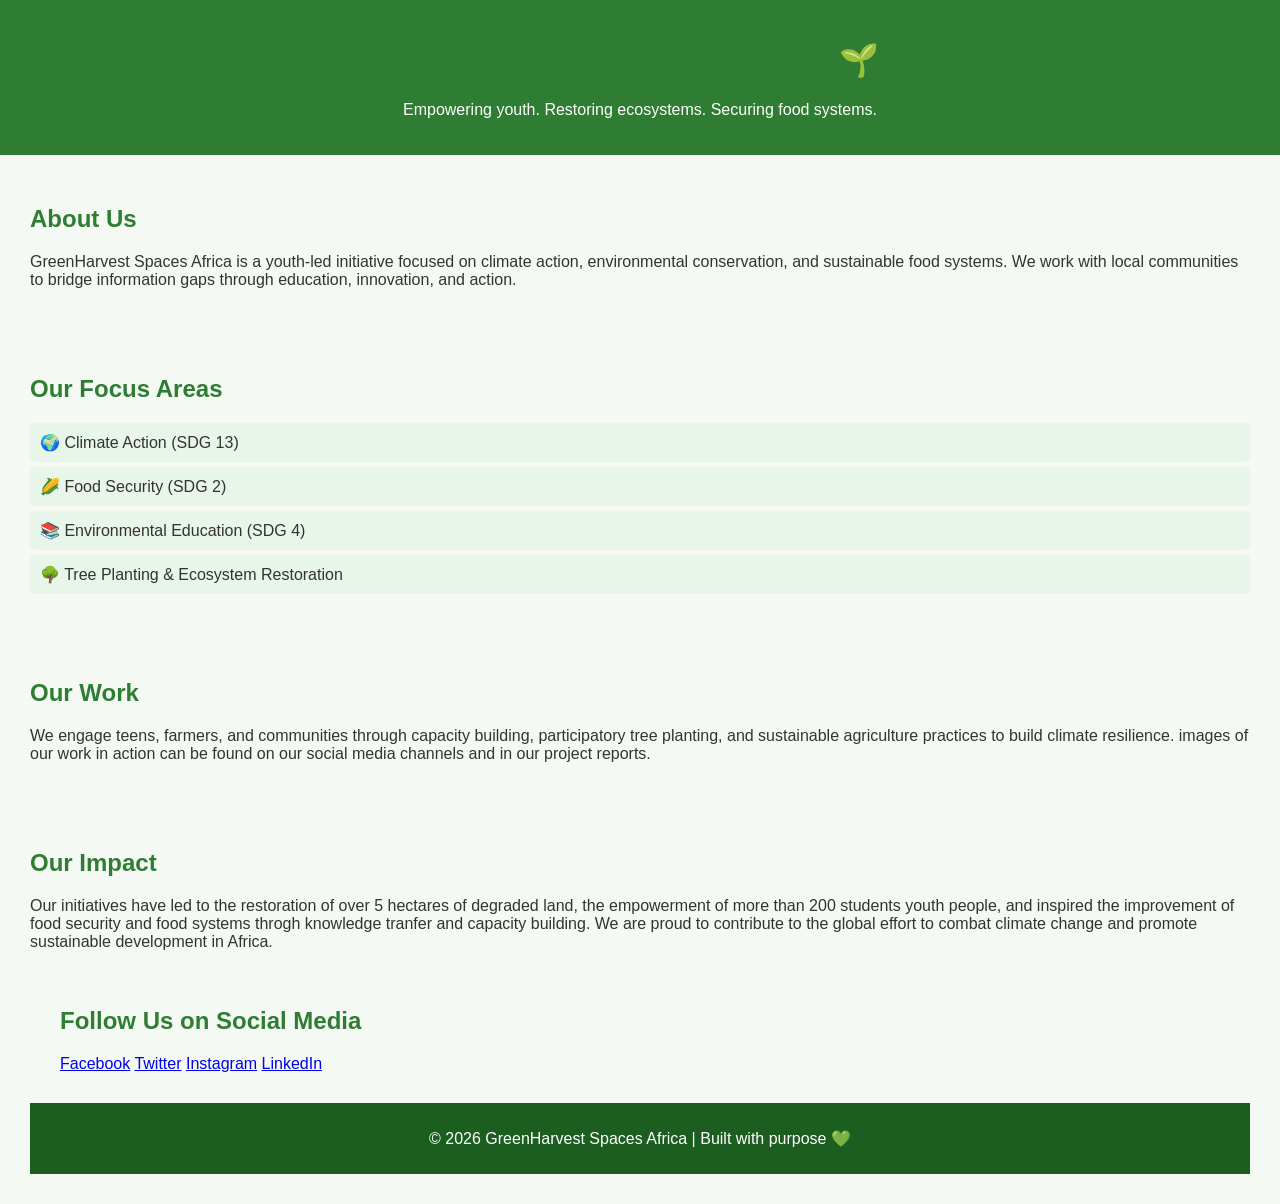
==== index.html @ 514d8781 "save new update" ====
<!DOCTYPE html>
<html lang="en">
<head><link rel="stylesheet" href="style.css">
    <meta charset="UTF-8">
    <meta name="viewport" content="width=device-width, initial-scale=1.0">
    <title>GreenHarvest Spaces Africa</title>
</head>
<body>

    <header>
        <h1>GreenHarvest Spaces Africa 🌱</h1>
        <p>Empowering youth. Restoring ecosystems. Securing food systems.</p>
    </header>

    <section>
        <h2>About Us</h2>
        <p>
            GreenHarvest Spaces Africa is a youth-led initiative focused on climate action,
            environmental conservation, and sustainable food systems. We work with local
            communities to bridge information gaps through education, innovation, and action.
        </p>
    </section>

    <section>
        <h2>Our Focus Areas</h2>
        <ul>
            <li>🌍 Climate Action (SDG 13)</li>
            <li>🌽 Food Security (SDG 2)</li>
            <li>📚 Environmental Education (SDG 4)</li>
            <li>🌳 Tree Planting & Ecosystem Restoration</li>
        </ul>
    </section>

    <section>
        <h2>Our Work</h2>
        <p>
            We engage teens, farmers, and communities through capacity building,
            participatory tree planting, and sustainable agriculture practices
            to build climate resilience. images of our work in action can be found on our social media channels and in our project reports.
        </p>
    </section>
    <section>
        <h2>Our Impact</h2>
        <p>
            Our initiatives have led to the restoration of over 5 hectares of degraded land,
            the empowerment of more than 200 students youth people, and inspired the improvement of food security and food systems throgh knowledge tranfer and capacity building. We are proud to contribute to the global effort to combat climate change and promote sustainable development in Africa.  
        </p>
    
<section class="social-media">
    <h2>Follow Us on Social Media</h2>
    <div class="icons">
        <a href="https://www.facebook.com/YourPage" target="_blank">Facebook</a>
        <a href="https://twitter.com/YourHandle" target="_blank">Twitter</a>
        <a href="https://www.instagram.com/YourHandle" target="_blank">Instagram</a>
        <a href="https://www.linkedin.com/company/YourPage" target="_blank">LinkedIn</a>
    </div>
</section>
    <footer>
        <p>© 2026 GreenHarvest Spaces Africa | Built with purpose 💚</p>
    </footer>

</body>
</html>
---- style.css ----
body {
    font-family: Arial, sans-serif;
    margin: 0;
    padding: 0;
    background-color: #f4f9f4;
    color: #333;
}

header {
    background-color: #2e7d32;
    color: white;
    text-align: center;
    padding: 20px;
}

section {
    padding: 20px;
    margin: 10px;
}

h1, h2 {
    color: #2e7d32;
}

ul {
    list-style-type: none;
    padding: 0;
}

ul li {
    background: #e8f5e9;
    margin: 5px 0;
    padding: 10px;
    border-radius: 5px;
}

footer {
    background-color: #1b5e20;
    color: white;
    text-align: center;
    padding: 10px;
}
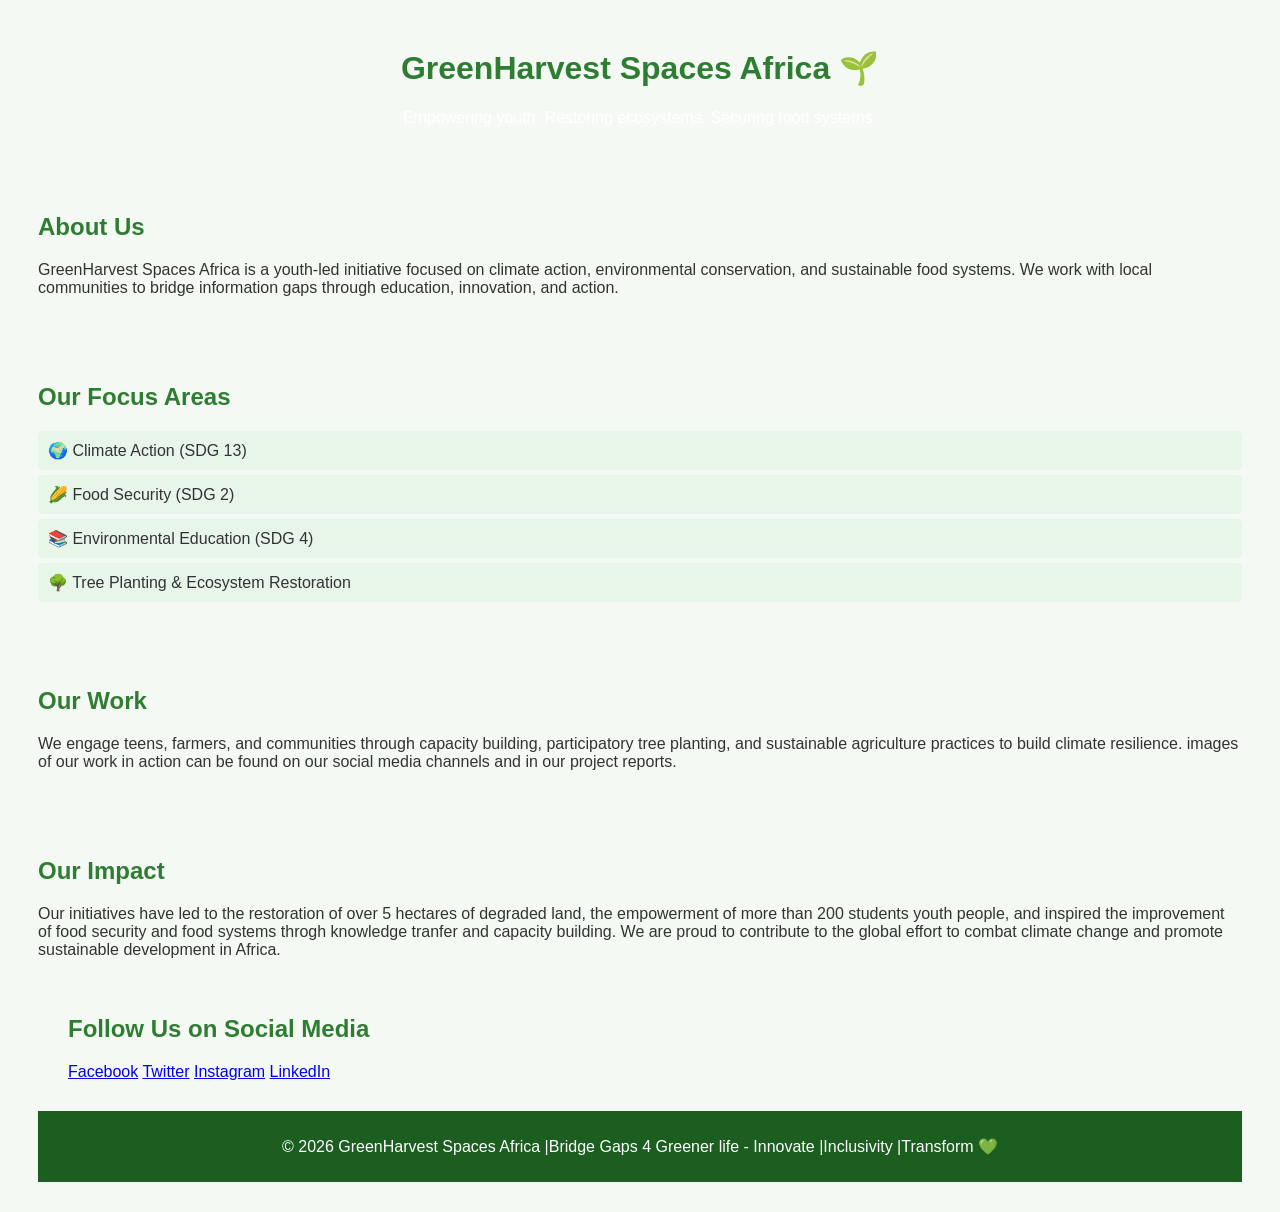
==== commit ab04cd2f: "Modify LinkedIn link and footer content Updated LinkedIn link and footer text for clarity." ====
--- a/index.html
+++ b/index.html
@@ -45,19 +45,19 @@
             Our initiatives have led to the restoration of over 5 hectares of degraded land,
             the empowerment of more than 200 students youth people, and inspired the improvement of food security and food systems throgh knowledge tranfer and capacity building. We are proud to contribute to the global effort to combat climate change and promote sustainable development in Africa.  
         </p>
-    
-<section class="social-media">
+  <section class="social-media">
     <h2>Follow Us on Social Media</h2>
     <div class="icons">
         <a href="https://www.facebook.com/YourPage" target="_blank">Facebook</a>
         <a href="https://twitter.com/YourHandle" target="_blank">Twitter</a>
         <a href="https://www.instagram.com/YourHandle" target="_blank">Instagram</a>
-        <a href="https://www.linkedin.com/company/YourPage" target="_blank">LinkedIn</a>
+        <a href="https://www.linkedin.com/company/YourPage" target="_https://www.linkedin.com/company/greenharvest-spaces">LinkedIn</a>
     </div>
 </section>
+
     <footer>
-        <p>© 2026 GreenHarvest Spaces Africa | Built with purpose 💚</p>
+        <p>© 2026 GreenHarvest Spaces Africa |Bridge Gaps 4 Greener life - Innovate |Inclusivity |Transform 💚</p>
     </footer>
 
 </body>
-</html>+</html>
--- a/style.css
+++ b/style.css
@@ -1,13 +1,13 @@
 body {
     font-family: Arial, sans-serif;
-    margin: 0;
-    padding: 0;
+    margin: 1;
+    padding: 1;
     background-color: #f4f9f4;
     color: #333;
 }
 
 header {
-    background-color: #2e7d32;
+    box-background-color: #2e7d32;
     color: white;
     text-align: center;
     padding: 20px;
@@ -39,4 +39,4 @@
     color: white;
     text-align: center;
     padding: 10px;
-}+}
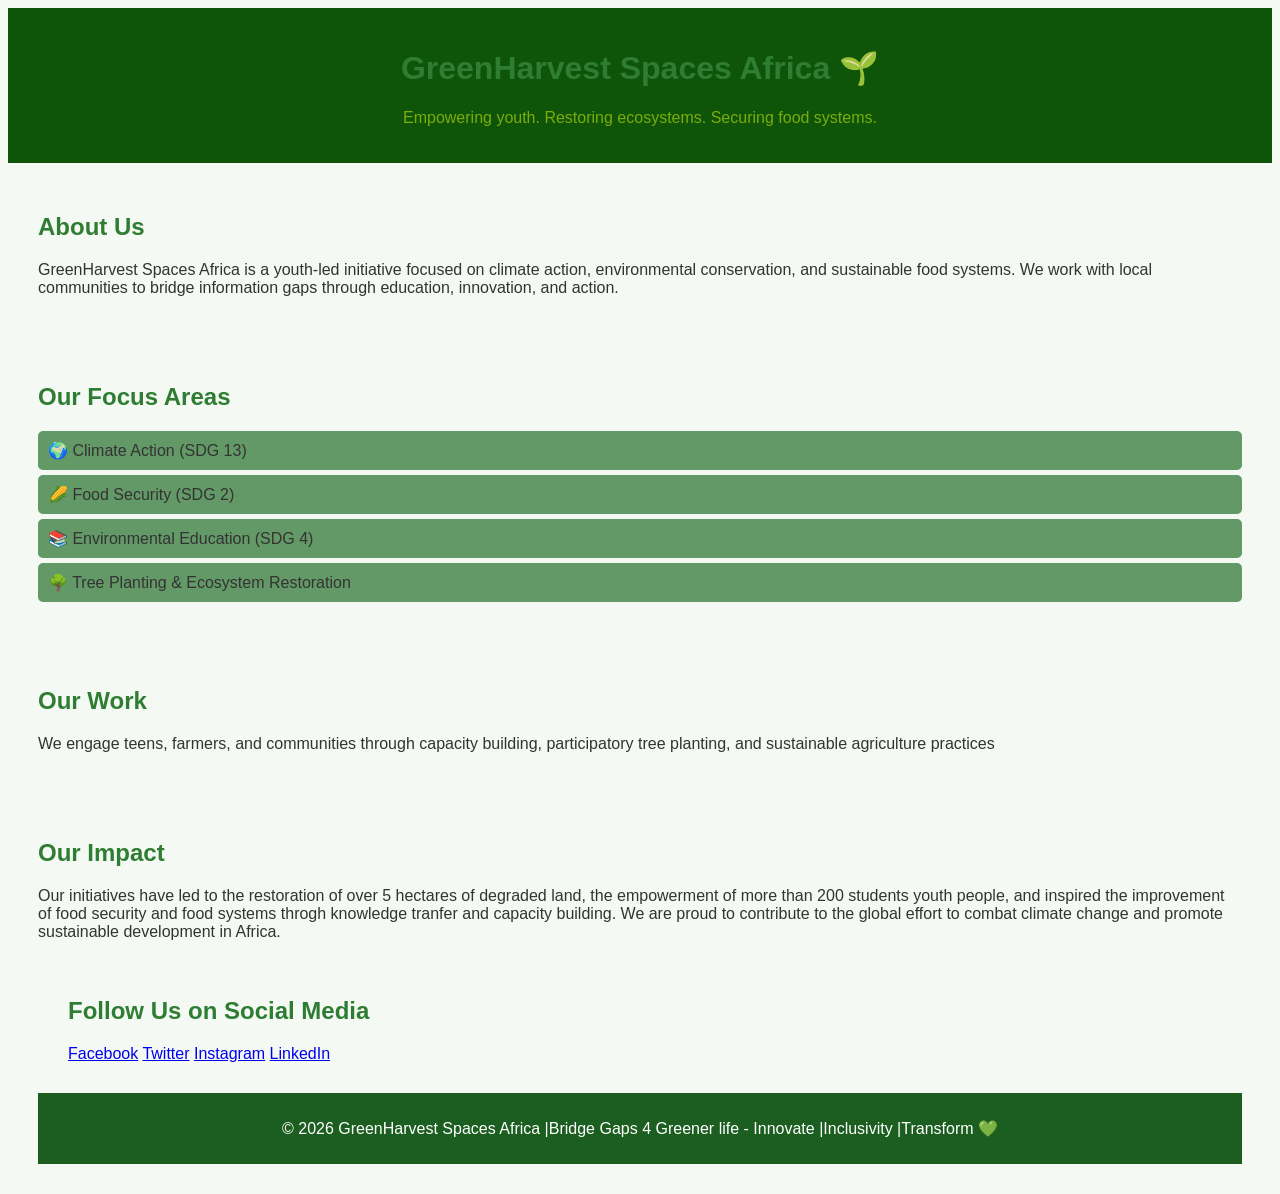
==== commit d09de41d: "save all changes" ====
--- a/index.html
+++ b/index.html
@@ -36,7 +36,6 @@
         <p>
             We engage teens, farmers, and communities through capacity building,
             participatory tree planting, and sustainable agriculture practices
-            to build climate resilience. images of our work in action can be found on our social media channels and in our project reports.
         </p>
     </section>
     <section>
@@ -45,7 +44,8 @@
             Our initiatives have led to the restoration of over 5 hectares of degraded land,
             the empowerment of more than 200 students youth people, and inspired the improvement of food security and food systems throgh knowledge tranfer and capacity building. We are proud to contribute to the global effort to combat climate change and promote sustainable development in Africa.  
         </p>
-  <section class="social-media">
+    
+<section class="social-media">
     <h2>Follow Us on Social Media</h2>
     <div class="icons">
         <a href="https://www.facebook.com/YourPage" target="_blank">Facebook</a>
@@ -54,10 +54,9 @@
         <a href="https://www.linkedin.com/company/YourPage" target="_https://www.linkedin.com/company/greenharvest-spaces">LinkedIn</a>
     </div>
 </section>
-
     <footer>
         <p>© 2026 GreenHarvest Spaces Africa |Bridge Gaps 4 Greener life - Innovate |Inclusivity |Transform 💚</p>
     </footer>
 
 </body>
-</html>
+</html>
--- a/style.css
+++ b/style.css
@@ -1,5 +1,5 @@
 body {
-    font-family: Arial, sans-serif;
+    font-family:'Franklin Gothic Medium', 'Arial Narrow', Arial, sans-serif, sans-serif;
     margin: 1;
     padding: 1;
     background-color: #f4f9f4;
@@ -7,8 +7,8 @@
 }
 
 header {
-    box-background-color: #2e7d32;
-    color: white;
+    background-color: #0f5509;
+    color: rgb(124, 172, 12);
     text-align: center;
     padding: 20px;
 }
@@ -28,7 +28,7 @@
 }
 
 ul li {
-    background: #e8f5e9;
+    background: #639967;
     margin: 5px 0;
     padding: 10px;
     border-radius: 5px;
@@ -39,4 +39,4 @@
     color: white;
     text-align: center;
     padding: 10px;
-}
+}
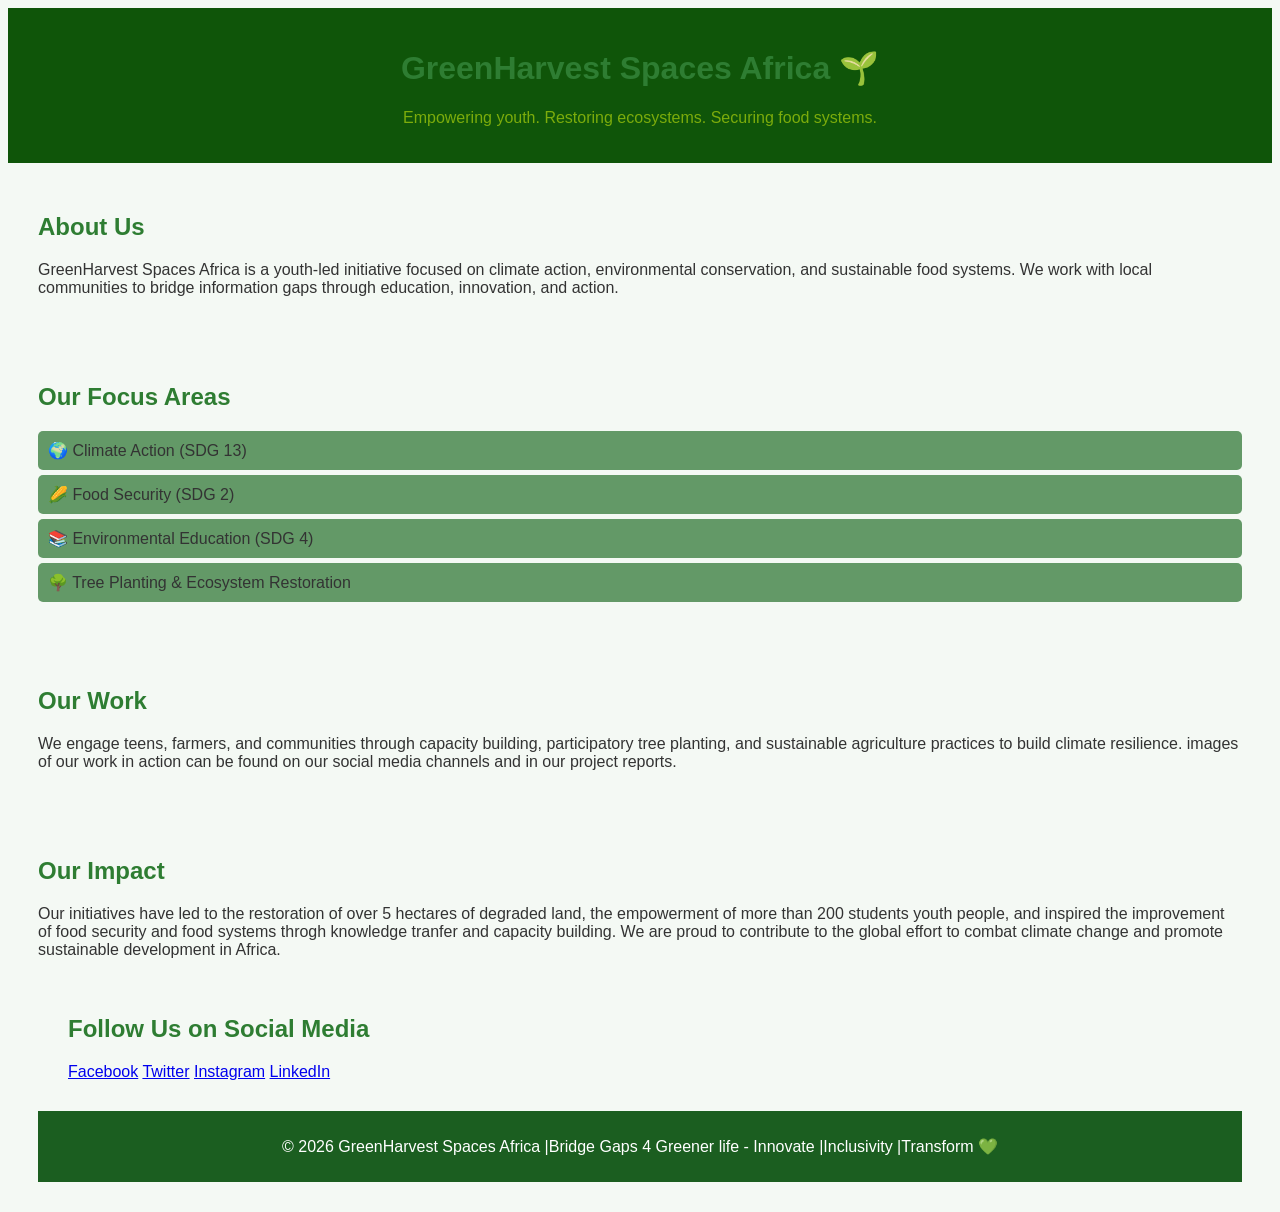
==== commit 6d28f5a1: "Adjust top bar color for title background to green update linkedin link" ====
--- a/index.html
+++ b/index.html
@@ -36,6 +36,7 @@
         <p>
             We engage teens, farmers, and communities through capacity building,
             participatory tree planting, and sustainable agriculture practices
+            to build climate resilience. images of our work in action can be found on our social media channels and in our project reports.
         </p>
     </section>
     <section>
@@ -44,19 +45,19 @@
             Our initiatives have led to the restoration of over 5 hectares of degraded land,
             the empowerment of more than 200 students youth people, and inspired the improvement of food security and food systems throgh knowledge tranfer and capacity building. We are proud to contribute to the global effort to combat climate change and promote sustainable development in Africa.  
         </p>
-    
-<section class="social-media">
+  <section class="social-media">
     <h2>Follow Us on Social Media</h2>
     <div class="icons">
         <a href="https://www.facebook.com/YourPage" target="_blank">Facebook</a>
         <a href="https://twitter.com/YourHandle" target="_blank">Twitter</a>
         <a href="https://www.instagram.com/YourHandle" target="_blank">Instagram</a>
-        <a href="https://www.linkedin.com/company/YourPage" target="_https://www.linkedin.com/company/greenharvest-spaces">LinkedIn</a>
+        <a href="https://www.linkedin.com/company/greenharvest-spaces" target=>LinkedIn</a>
     </div>
 </section>
+
     <footer>
         <p>© 2026 GreenHarvest Spaces Africa |Bridge Gaps 4 Greener life - Innovate |Inclusivity |Transform 💚</p>
     </footer>
 
 </body>
-</html>+</html>
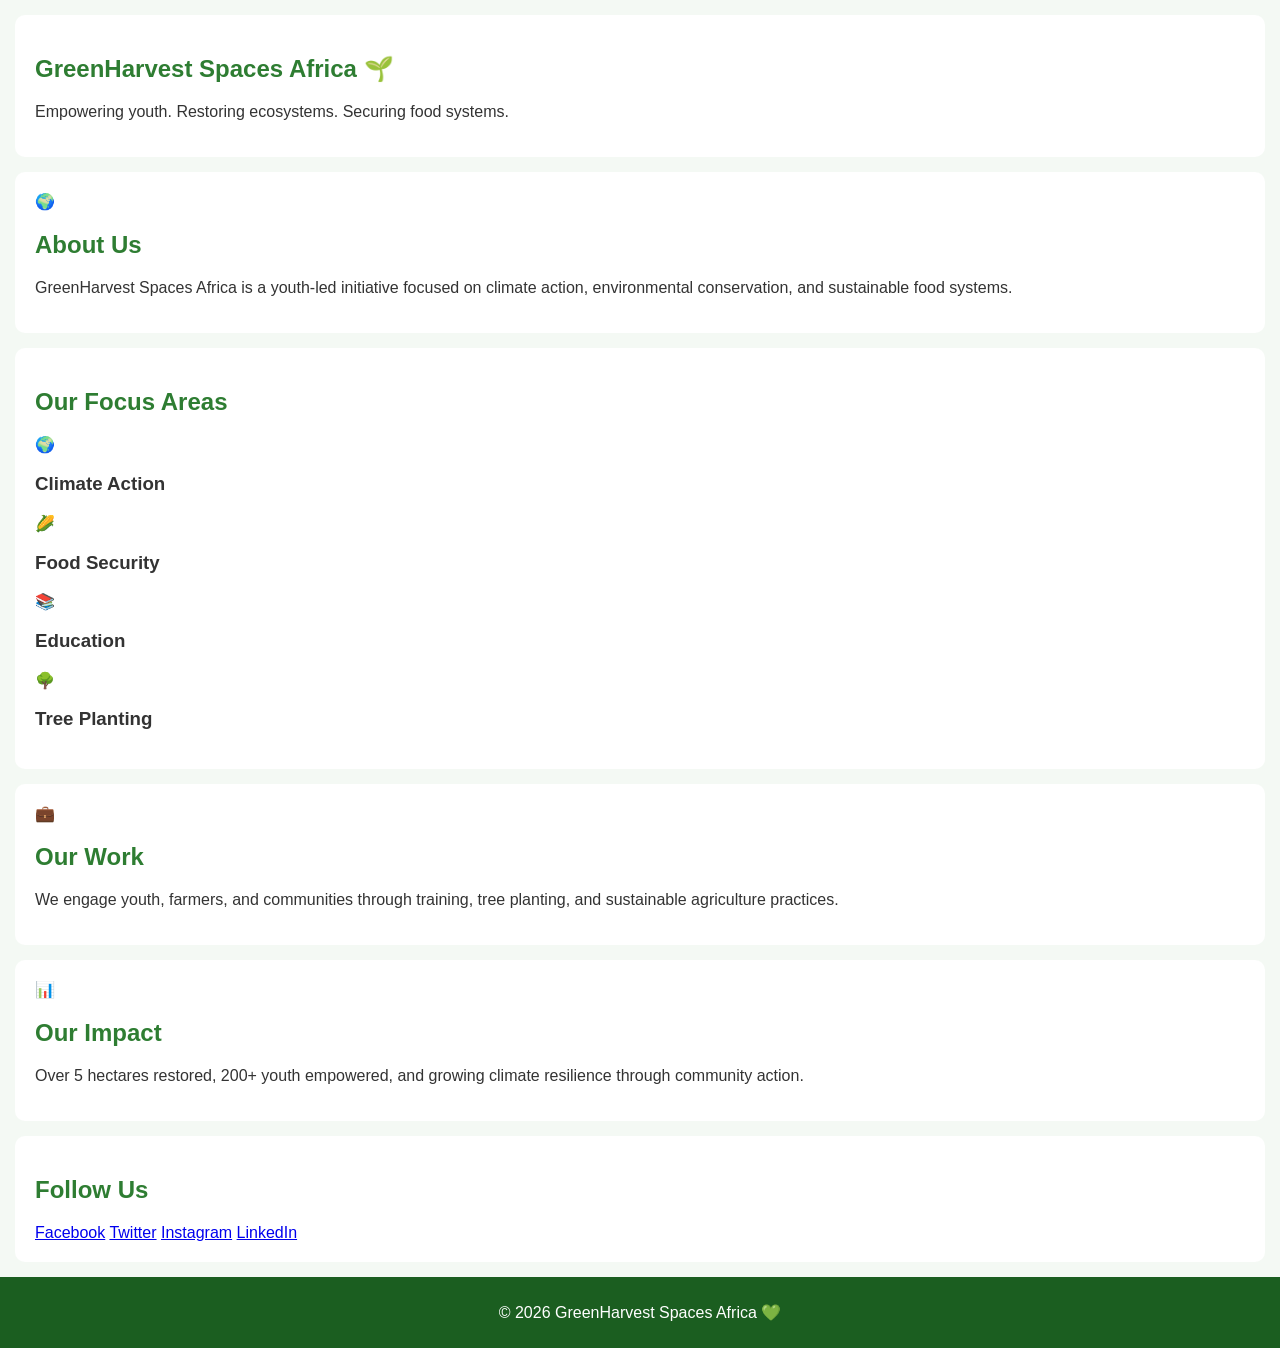
==== commit 2bd1d8ee: "SAVE UPDATES ON CSS" ====
--- a/index.html
+++ b/index.html
@@ -1,63 +1,104 @@
 <!DOCTYPE html>
 <html lang="en">
-<head><link rel="stylesheet" href="style.css">
+<head>
     <meta charset="UTF-8">
     <meta name="viewport" content="width=device-width, initial-scale=1.0">
     <title>GreenHarvest Spaces Africa</title>
+    <link rel="stylesheet" href="style.css">
 </head>
+
 <body>
 
-    <header>
-        <h1>GreenHarvest Spaces Africa 🌱</h1>
-        <p>Empowering youth. Restoring ecosystems. Securing food systems.</p>
-    </header>
-
-    <section>
-        <h2>About Us</h2>
-        <p>
-            GreenHarvest Spaces Africa is a youth-led initiative focused on climate action,
-            environmental conservation, and sustainable food systems. We work with local
-            communities to bridge information gaps through education, innovation, and action.
-        </p>
+    <!-- HERO -->
+    <section class="section">
+        <div class="card">
+            <h1>GreenHarvest Spaces Africa 🌱</h1>
+            <p>Empowering youth. Restoring ecosystems. Securing food systems.</p>
+        </div>
     </section>
 
-    <section>
-        <h2>Our Focus Areas</h2>
-        <ul>
-            <li>🌍 Climate Action (SDG 13)</li>
-            <li>🌽 Food Security (SDG 2)</li>
-            <li>📚 Environmental Education (SDG 4)</li>
-            <li>🌳 Tree Planting & Ecosystem Restoration</li>
-        </ul>
+    <!-- ABOUT -->
+    <section class="section">
+        <div class="card">
+            <div class="circle">🌍</div>
+            <h2>About Us</h2>
+            <p>
+                GreenHarvest Spaces Africa is a youth-led initiative focused on climate action,
+                environmental conservation, and sustainable food systems.
+            </p>
+        </div>
     </section>
 
-    <section>
-        <h2>Our Work</h2>
-        <p>
-            We engage teens, farmers, and communities through capacity building,
-            participatory tree planting, and sustainable agriculture practices
-            to build climate resilience. images of our work in action can be found on our social media channels and in our project reports.
-        </p>
+    <!-- FOCUS AREAS -->
+    <section class="section">
+        <div class="card">
+            <h2>Our Focus Areas</h2>
+
+            <div class="container">
+                <div class="box">
+                    <div class="circle">🌍</div>
+                    <h3>Climate Action</h3>
+                </div>
+
+                <div class="box">
+                    <div class="circle">🌽</div>
+                    <h3>Food Security</h3>
+                </div>
+
+                <div class="box">
+                    <div class="circle">📚</div>
+                    <h3>Education</h3>
+                </div>
+
+                <div class="box">
+                    <div class="circle">🌳</div>
+                    <h3>Tree Planting</h3>
+                </div>
+            </div>
+        </div>
     </section>
-    <section>
-        <h2>Our Impact</h2>
-        <p>
-            Our initiatives have led to the restoration of over 5 hectares of degraded land,
-            the empowerment of more than 200 students youth people, and inspired the improvement of food security and food systems throgh knowledge tranfer and capacity building. We are proud to contribute to the global effort to combat climate change and promote sustainable development in Africa.  
-        </p>
-  <section class="social-media">
-    <h2>Follow Us on Social Media</h2>
-    <div class="icons">
-        <a href="https://www.facebook.com/YourPage" target="_blank">Facebook</a>
-        <a href="https://twitter.com/YourHandle" target="_blank">Twitter</a>
-        <a href="https://www.instagram.com/YourHandle" target="_blank">Instagram</a>
-        <a href="https://www.linkedin.com/company/greenharvest-spaces" target=>LinkedIn</a>
-    </div>
-</section>
 
+    <!-- WORK -->
+    <section class="section">
+        <div class="card">
+            <div class="circle">💼</div>
+            <h2>Our Work</h2>
+            <p>
+                We engage youth, farmers, and communities through training,
+                tree planting, and sustainable agriculture practices.
+            </p>
+        </div>
+    </section>
+
+    <!-- IMPACT -->
+    <section class="section">
+        <div class="card">
+            <div class="circle">📊</div>
+            <h2>Our Impact</h2>
+            <p>
+                Over 5 hectares restored, 200+ youth empowered, and growing
+                climate resilience through community action.
+            </p>
+        </div>
+    </section>
+
+    <!-- SOCIAL -->
+    <section class="section">
+        <div class="card">
+            <h2>Follow Us</h2>
+            <div class="icons">
+                <a href="#">Facebook</a>
+                <a href="#">Twitter</a>
+                <a href="#">Instagram</a>
+                <a href="#">LinkedIn</a>
+            </div>
+        </div>
+    </section>
+
+    <!-- FOOTER -->
     <footer>
-        <p>© 2026 GreenHarvest Spaces Africa |Bridge Gaps 4 Greener life - Innovate |Inclusivity |Transform 💚</p>
+        <p>© 2026 GreenHarvest Spaces Africa 💚</p>
     </footer>
 
 </body>
-</html>
+</html>
--- a/style.css
+++ b/style.css
@@ -1,21 +1,23 @@
 body {
-    font-family:'Franklin Gothic Medium', 'Arial Narrow', Arial, sans-serif, sans-serif;
-    margin: 1;
-    padding: 1;
+    font-family: Arial, sans-serif;
+    margin: 0;
+    padding: 0;
     background-color: #f4f9f4;
     color: #333;
 }
 
 header {
-    background-color: #0f5509;
-    color: rgb(124, 172, 12);
+    background: linear-gradient(135deg, #1b5e20, #4caf50);
+    color: white;
     text-align: center;
-    padding: 20px;
+    padding: 40px 20px;
 }
 
 section {
+    background: white;
     padding: 20px;
-    margin: 10px;
+    margin: 15px;
+    border-radius: 10px;
 }
 
 h1, h2 {
@@ -23,12 +25,11 @@
 }
 
 ul {
-    list-style-type: none;
     padding: 0;
 }
 
 ul li {
-    background: #639967;
+    background: #e8f5e9;
     margin: 5px 0;
     padding: 10px;
     border-radius: 5px;
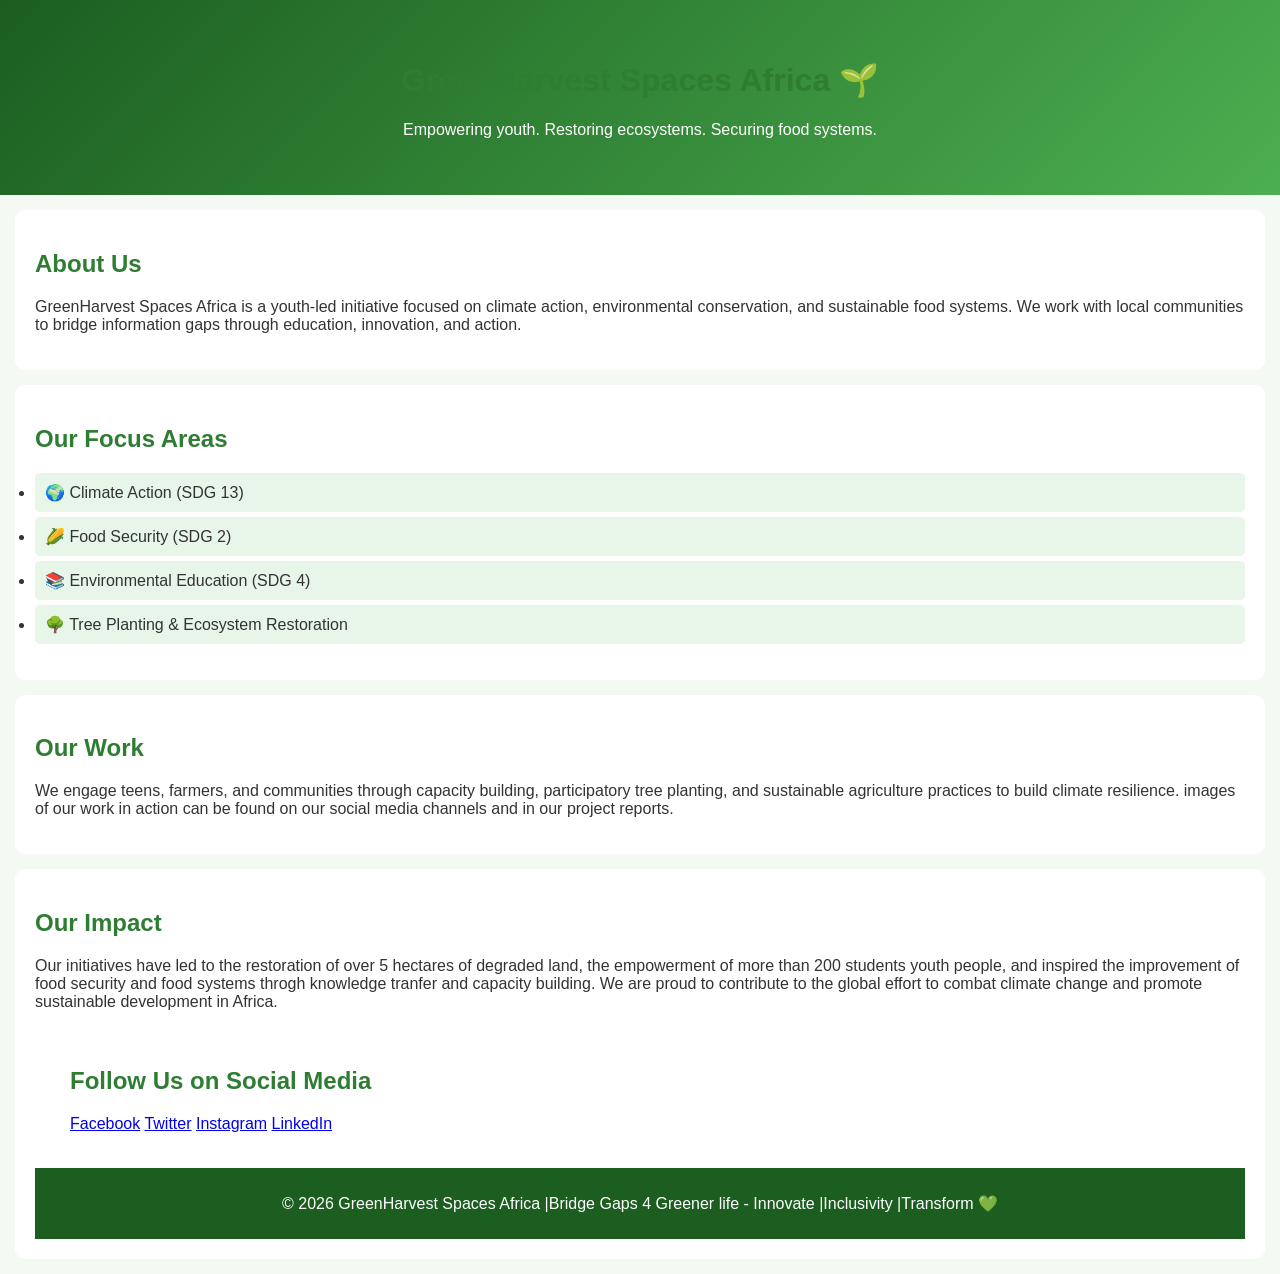
==== commit c7ed1bf2: "Update index.html update" ====
--- a/index.html
+++ b/index.html
@@ -1,104 +1,62 @@
 <!DOCTYPE html>
 <html lang="en">
-<head>
+<head><link rel="stylesheet" href="style.css">
     <meta charset="UTF-8">
     <meta name="viewport" content="width=device-width, initial-scale=1.0">
     <title>GreenHarvest Spaces Africa</title>
-    <link rel="stylesheet" href="style.css">
 </head>
-
 <body>
 
-    <!-- HERO -->
-    <section class="section">
-        <div class="card">
-            <h1>GreenHarvest Spaces Africa 🌱</h1>
-            <p>Empowering youth. Restoring ecosystems. Securing food systems.</p>
-        </div>
+    <header>
+        <h1>GreenHarvest Spaces Africa 🌱</h1>
+        <p>Empowering youth. Restoring ecosystems. Securing food systems.</p>
+    </header>
+
+    <section>
+        <h2>About Us</h2>
+        <p>
+            GreenHarvest Spaces Africa is a youth-led initiative focused on climate action,
+            environmental conservation, and sustainable food systems. We work with local
+            communities to bridge information gaps through education, innovation, and action.
+        </p>
     </section>
 
-    <!-- ABOUT -->
-    <section class="section">
-        <div class="card">
-            <div class="circle">🌍</div>
-            <h2>About Us</h2>
-            <p>
-                GreenHarvest Spaces Africa is a youth-led initiative focused on climate action,
-                environmental conservation, and sustainable food systems.
-            </p>
-        </div>
+    <section>
+        <h2>Our Focus Areas</h2>
+        <ul>
+            <li>🌍 Climate Action (SDG 13)</li>
+            <li>🌽 Food Security (SDG 2)</li>
+            <li>📚 Environmental Education (SDG 4)</li>
+            <li>🌳 Tree Planting & Ecosystem Restoration</li>
+        </ul>
     </section>
 
-    <!-- FOCUS AREAS -->
-    <section class="section">
-        <div class="card">
-            <h2>Our Focus Areas</h2>
+    <section>
+        <h2>Our Work</h2>
+        <p>
+            We engage teens, farmers, and communities through capacity building,
+            participatory tree planting, and sustainable agriculture practices
+            to build climate resilience. images of our work in action can be found on our social media channels and in our project reports.
+        </p>
+    </section>
+    <section>
+        <h2>Our Impact</h2>
+        <p>
+            Our initiatives have led to the restoration of over 5 hectares of degraded land,
+            the empowerment of more than 200 students youth people, and inspired the improvement of food security and food systems throgh knowledge tranfer and capacity building. We are proud to contribute to the global effort to combat climate change and promote sustainable development in Africa.  
+        </p>
+  <section class="social-media">
+    <h2>Follow Us on Social Media</h2>
+    <div class="icons">
+        <a href="https://www.facebook.com/YourPage" target="_blank">Facebook</a>
+        <a href="https://twitter.com/YourHandle" target="_blank">Twitter</a>
+        <a href="https://www.instagram.com/YourHandle" target="_blank">Instagram</a>
+        <a href="https://www.linkedin.com/company/greenharvest-spaces"target="_Blank">LinkedIn</a>
+    </div>
+</section>
 
-            <div class="container">
-                <div class="box">
-                    <div class="circle">🌍</div>
-                    <h3>Climate Action</h3>
-                </div>
-
-                <div class="box">
-                    <div class="circle">🌽</div>
-                    <h3>Food Security</h3>
-                </div>
-
-                <div class="box">
-                    <div class="circle">📚</div>
-                    <h3>Education</h3>
-                </div>
-
-                <div class="box">
-                    <div class="circle">🌳</div>
-                    <h3>Tree Planting</h3>
-                </div>
-            </div>
-        </div>
-    </section>
-
-    <!-- WORK -->
-    <section class="section">
-        <div class="card">
-            <div class="circle">💼</div>
-            <h2>Our Work</h2>
-            <p>
-                We engage youth, farmers, and communities through training,
-                tree planting, and sustainable agriculture practices.
-            </p>
-        </div>
-    </section>
-
-    <!-- IMPACT -->
-    <section class="section">
-        <div class="card">
-            <div class="circle">📊</div>
-            <h2>Our Impact</h2>
-            <p>
-                Over 5 hectares restored, 200+ youth empowered, and growing
-                climate resilience through community action.
-            </p>
-        </div>
-    </section>
-
-    <!-- SOCIAL -->
-    <section class="section">
-        <div class="card">
-            <h2>Follow Us</h2>
-            <div class="icons">
-                <a href="#">Facebook</a>
-                <a href="#">Twitter</a>
-                <a href="#">Instagram</a>
-                <a href="#">LinkedIn</a>
-            </div>
-        </div>
-    </section>
-
-    <!-- FOOTER -->
     <footer>
-        <p>© 2026 GreenHarvest Spaces Africa 💚</p>
+        <p>© 2026 GreenHarvest Spaces Africa |Bridge Gaps 4 Greener life - Innovate |Inclusivity |Transform 💚</p>
     </footer>
-
 </body>
-</html>+</html>
